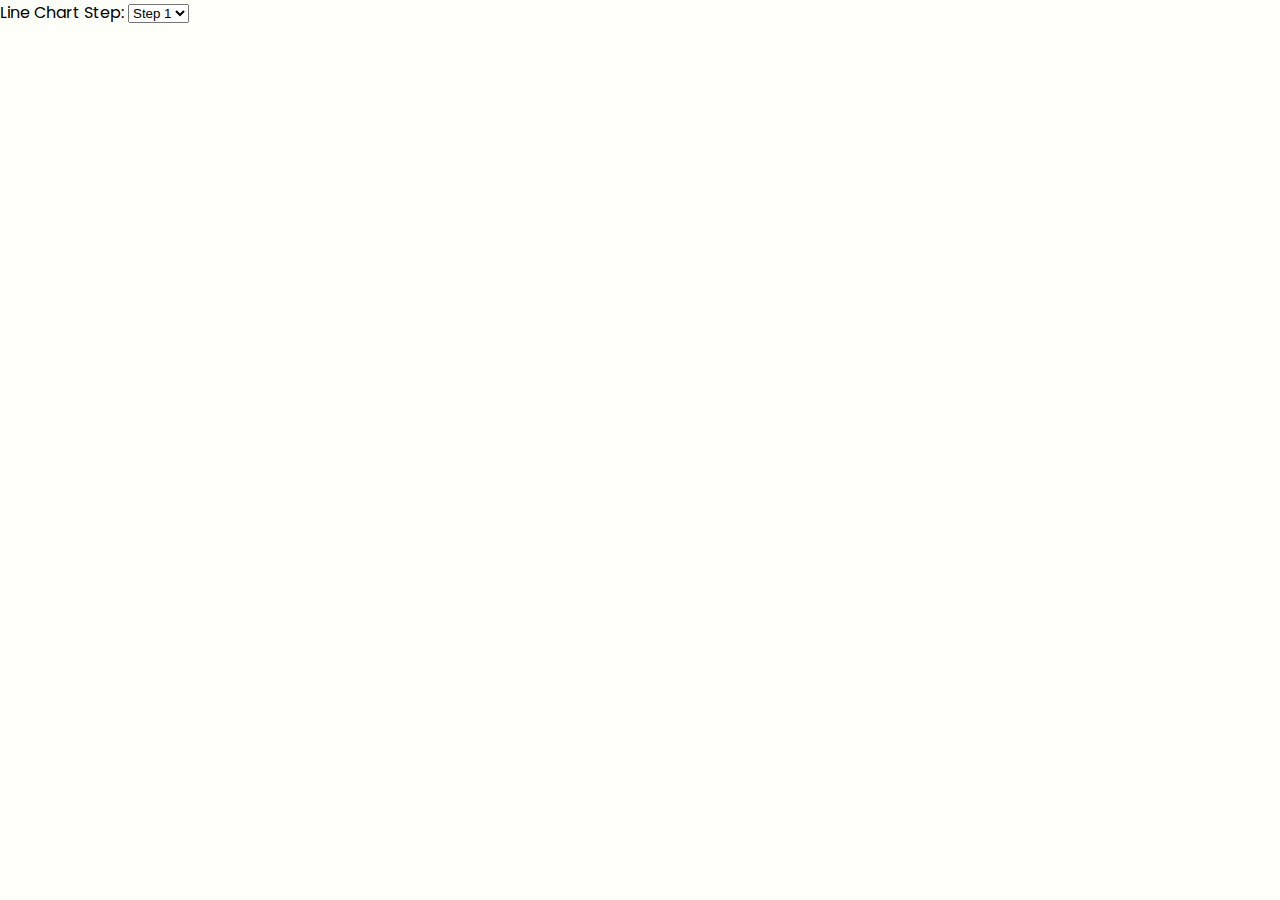
==== index.html @ 12e30bae "line chart template" ====
<!DOCTYPE html>
<html>
    <head>
        <meta charset="utf-8">
        <meta http-equiv="X-UA-Compatible" content="IE=edge">
        <title></title>
        <meta name="description" content="">
        <meta name="viewport" content="width=device-width, initial-scale=1">
        <link rel="preconnect" href="https://fonts.gstatic.com">
        <link href="https://fonts.googleapis.com/css2?family=Poppins:wght@100;300;600&display=swap" rel="stylesheet">
        <link href="./css/styles.css" rel="stylesheet">
    </head>
    <body>  
        <label for="line chart steps">Line Chart Step:</label>
        <select name="line chart steps" id="linechart_steps">
        <option value="1">Step 1</option>
        <option value="2">Step 2</option>
        </select>      
        <div id="linechart"></div>
    </body>
    <script src="https://d3js.org/d3.v6.min.js"></script>
    <script src="linechart.js"></script>
    <script>
        async function init(){
            let data = await d3.csv('../data/example.csv', d3.autoType)

            console.log(data)

            let mapping = {x:'x_value', y:'y_value', color:'color_value', step:'step_value'}

            let line_vis = linechart(data, mapping)

            var linechart_step_select = document.getElementById("linechart_steps");

            linechart_step_select.addEventListener("change", function() {
                line_vis.update(linechart_step_select.value)
            });

        }
        init()

    </script>

</html>
---- css/styles.css ----
body{
    font-family: 'Poppins', sans-serif;
    background-color: rgb(255, 255, 250);
    margin: 0;
}
h1{
    margin: 0;
    padding:10px 0 10px 2%;
    background-color: #29516E;
    color:white;

}
div.tooltip {
    position: absolute;
    padding: 10px;
    font: 12px sans-serif;
    background: white;
    border: 1px;
    border-radius: 3px;
    pointer-events: none;
    border-style: solid;
}
#description{
    margin:0 2% 0 2%
}
#vis-container{
    margin:0
}
p{
    font-size: 14px;

}
rect, path, line {
    transition: all 0.5s ease-in-out;
}
.grid{
    font-family: 'Poppins', sans-serif;
    font-size: 0.8em;
    font-weight: 300;
}
.grid path{
    color:rgba(0,0,0,0)
}
.grid line{
    color:lightgrey
}
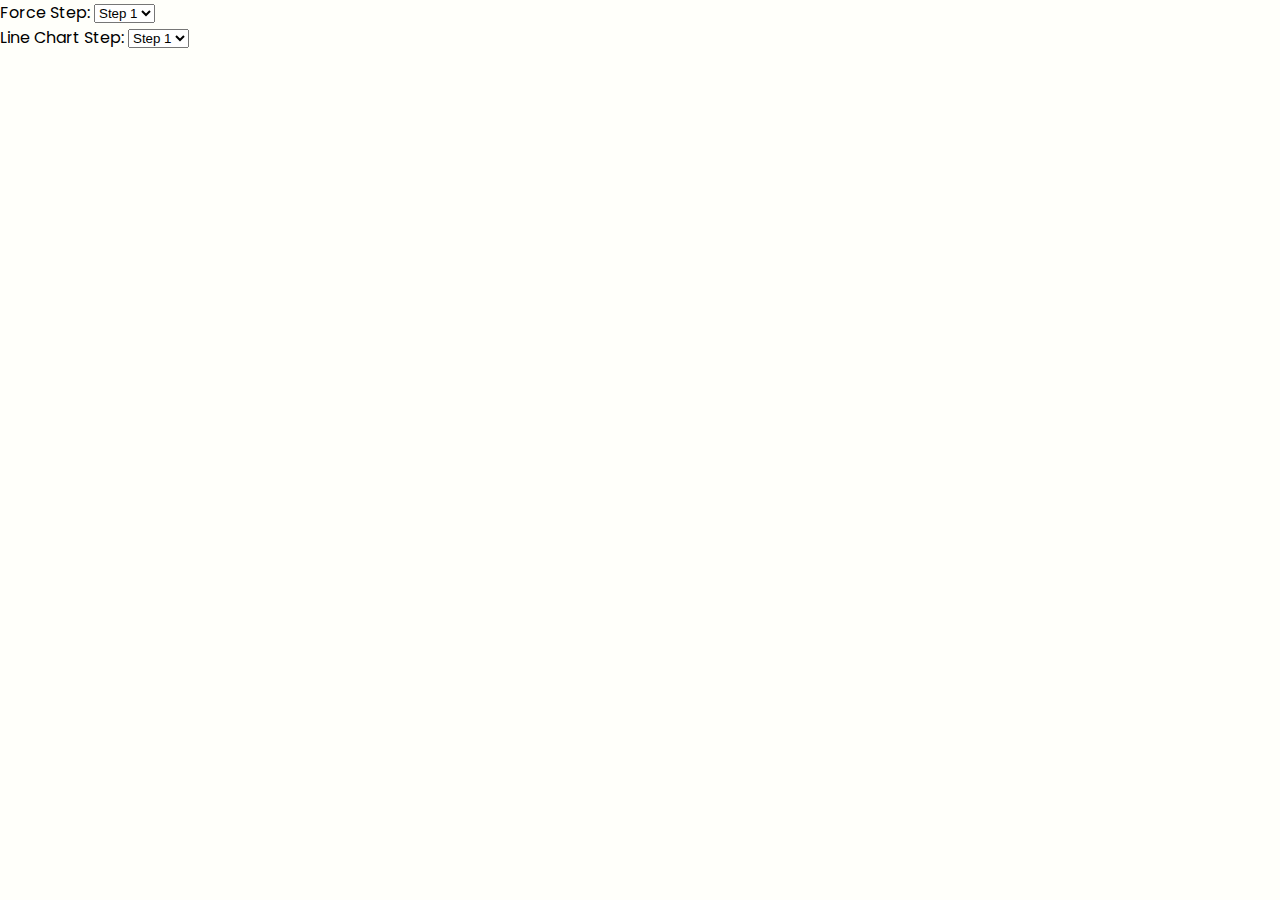
==== commit efc7fe10: "force template update" ====
--- a/index.html
+++ b/index.html
@@ -11,6 +11,12 @@
         <link href="./css/styles.css" rel="stylesheet">
     </head>
     <body>  
+        <label for="force diagram steps">Force Step:</label>
+        <select name="force diagram steps" id="force_steps">
+        <option value="1">Step 1</option>
+        <option value="2">Step 2</option>
+        </select>      
+        <div id="force"></div>
         <label for="line chart steps">Line Chart Step:</label>
         <select name="line chart steps" id="linechart_steps">
         <option value="1">Step 1</option>
@@ -19,6 +25,7 @@
         <div id="linechart"></div>
     </body>
     <script src="https://d3js.org/d3.v6.min.js"></script>
+    <script src="force.js"></script>
     <script src="linechart.js"></script>
     <script>
         async function init(){
@@ -36,6 +43,13 @@
                 line_vis.update(linechart_step_select.value)
             });
 
+            let force_vis = force(data, mapping)
+
+            var force_step_select = document.getElementById("force_steps");
+
+            force_step_select.addEventListener("change", function() {
+                force_vis.update(force_step_select.value)
+            });
         }
         init()
 
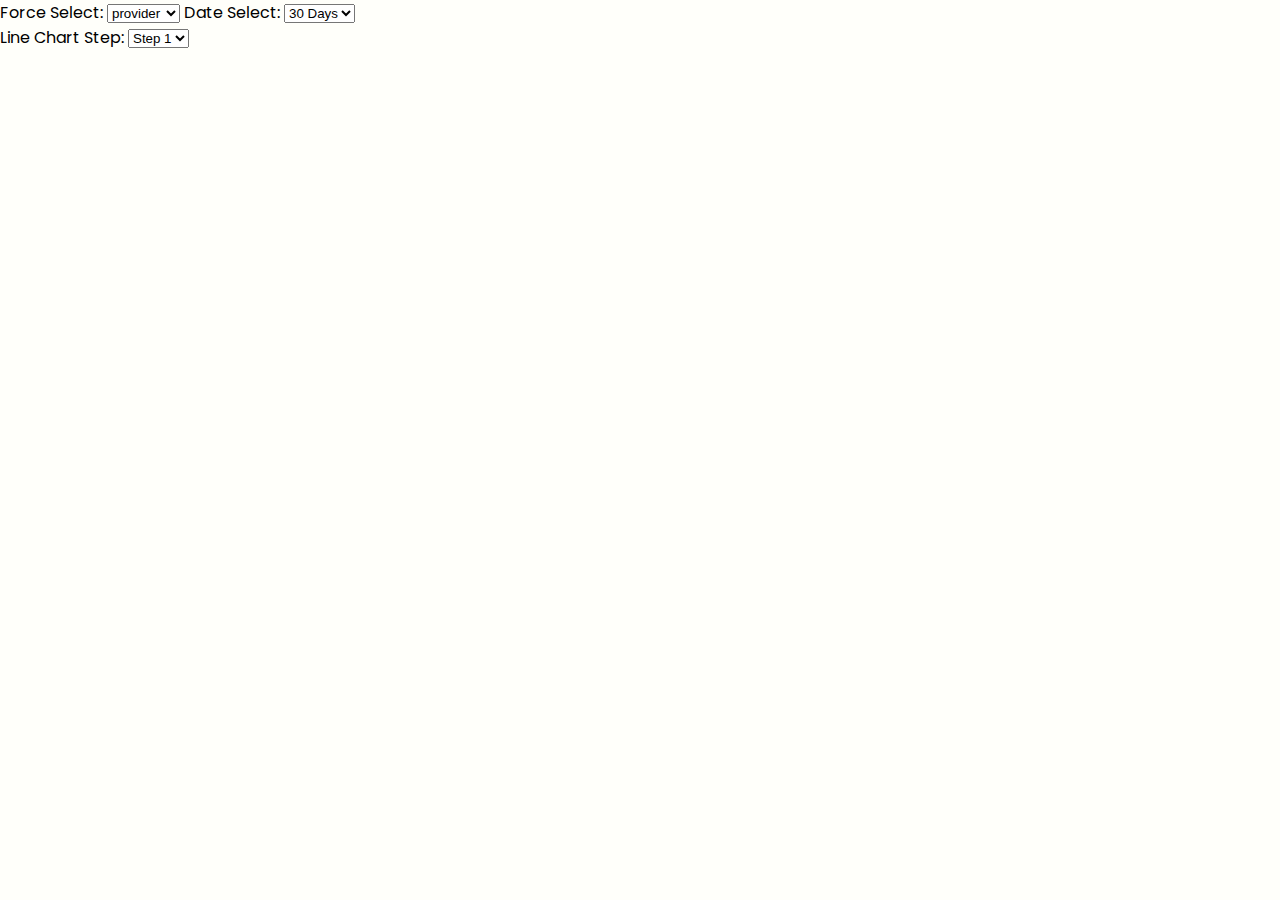
==== commit be531d5d: "basic functionality for force metrics and time frames" ====
--- a/index.html
+++ b/index.html
@@ -11,11 +11,19 @@
         <link href="./css/styles.css" rel="stylesheet">
     </head>
     <body>  
-        <label for="force diagram steps">Force Step:</label>
-        <select name="force diagram steps" id="force_steps">
-        <option value="1">Step 1</option>
-        <option value="2">Step 2</option>
-        </select>      
+        <label for="force diagram options">Force Select:</label>
+        <select name="force diagram options" id="force_select">
+        <option value="provider">provider</option>
+        <option value="location">Location</option>
+        <option value="gender">gender</option>
+        <option value="race">Race</option>
+        </select>
+        <label for="force diagram date">Date Select:</label>
+        <select name="force diagram date" id="force_date_select">
+        <option value="30">30 Days</option>
+        <option value="60">60 Days</option>
+        <option value="90">90 Days</option>
+        </select>           
         <div id="force"></div>
         <label for="line chart steps">Line Chart Step:</label>
         <select name="line chart steps" id="linechart_steps">
@@ -43,12 +51,19 @@
                 line_vis.update(linechart_step_select.value)
             });
 
-            let force_vis = force(data, mapping)
+            let force_data = await d3.csv('../data/force_example.csv', d3.autoType)
 
-            var force_step_select = document.getElementById("force_steps");
+            let force_vis = force(force_data)
 
-            force_step_select.addEventListener("change", function() {
-                force_vis.update(force_step_select.value)
+            var force_select = document.getElementById("force_select");
+            var force_date = document.getElementById("force_date_select");
+
+            force_select.addEventListener("change", function() {
+                force_vis.update(force_select.value, `rci_${force_date.value}`)
+            });
+
+            force_date.addEventListener("change", function() {
+                force_vis.update(force_select.value, `rci_${force_date.value}`)
             });
         }
         init()
--- a/css/styles.css
+++ b/css/styles.css
@@ -43,4 +43,8 @@
 }
 .grid line{
     color:lightgrey
+}
+
+#force, #linechart {
+    width:50%
 }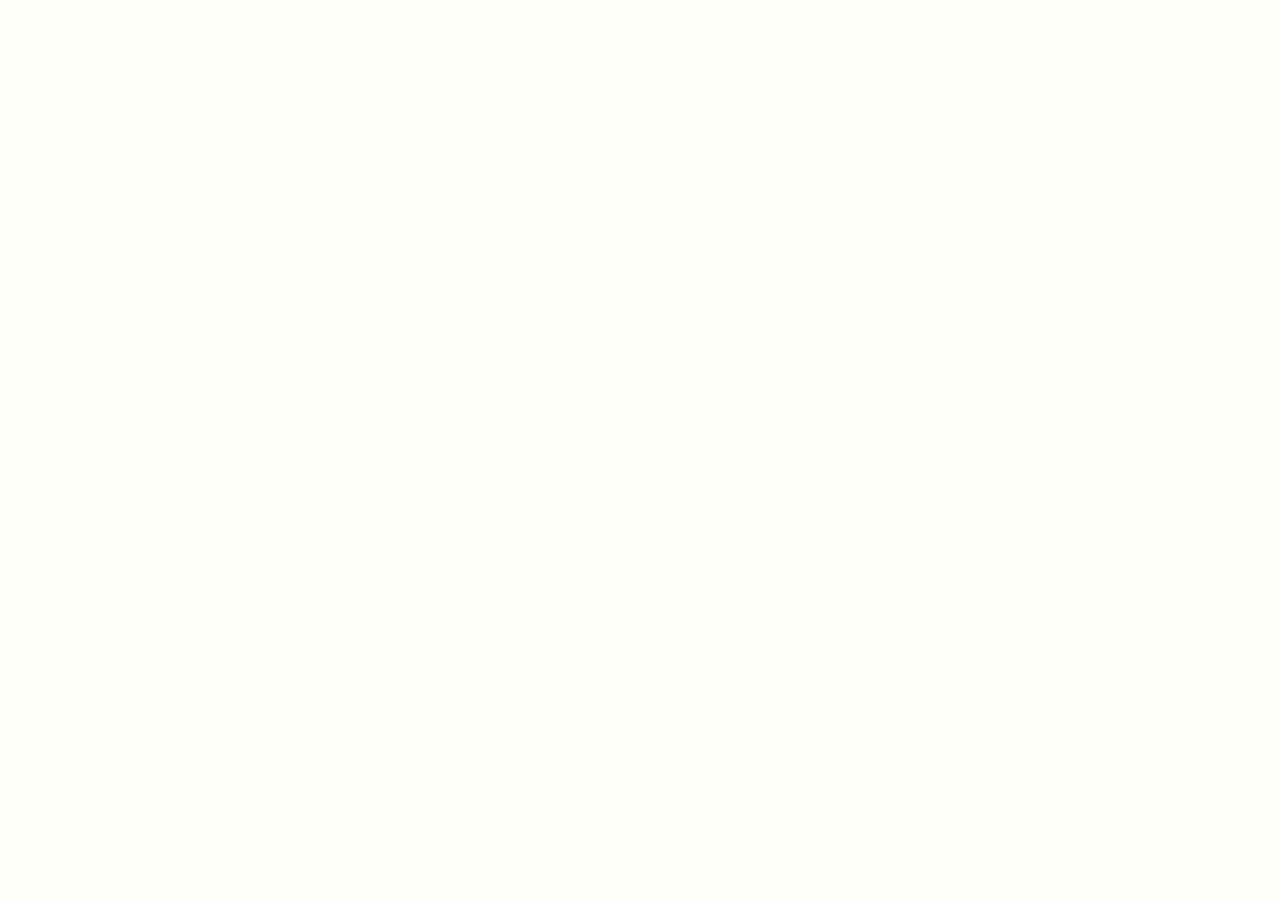
==== commit 5094bc51: "basic functionality" ====
--- a/index.html
+++ b/index.html
@@ -11,7 +11,7 @@
         <link href="./css/styles.css" rel="stylesheet">
     </head>
     <body>  
-        <label for="force diagram options">Force Select:</label>
+        <!-- <label for="force diagram options">Force Select:</label>
         <select name="force diagram options" id="force_select">
         <option value="provider">provider</option>
         <option value="location">Location</option>
@@ -29,42 +29,42 @@
         <select name="line chart steps" id="linechart_steps">
         <option value="1">Step 1</option>
         <option value="2">Step 2</option>
-        </select>      
+        </select>       -->
         <div id="linechart"></div>
     </body>
     <script src="https://d3js.org/d3.v6.min.js"></script>
-    <script src="force.js"></script>
+    <!-- <script src="force.js"></script> -->
     <script src="linechart.js"></script>
     <script>
         async function init(){
-            let data = await d3.csv('../data/example.csv', d3.autoType)
+            let data = await d3.csv('../data/line_example.csv', d3.autoType)
 
             console.log(data)
 
-            let mapping = {x:'x_value', y:'y_value', color:'color_value', step:'step_value'}
+            let mapping = {x:'day', y:'rci', y1:'personal', y2:'social', y3:'cultural', group:'id'}
 
             let line_vis = linechart(data, mapping)
 
-            var linechart_step_select = document.getElementById("linechart_steps");
+            // var linechart_step_select = document.getElementById("linechart_steps");
 
-            linechart_step_select.addEventListener("change", function() {
-                line_vis.update(linechart_step_select.value)
-            });
+            // linechart_step_select.addEventListener("change", function() {
+            //     line_vis.update(linechart_step_select.value)
+            // });
 
-            let force_data = await d3.csv('../data/force_example.csv', d3.autoType)
+            // let force_data = await d3.csv('../data/force_example.csv', d3.autoType)
 
-            let force_vis = force(force_data)
+            // let force_vis = force(force_data)
 
-            var force_select = document.getElementById("force_select");
-            var force_date = document.getElementById("force_date_select");
+            // var force_select = document.getElementById("force_select");
+            // var force_date = document.getElementById("force_date_select");
 
-            force_select.addEventListener("change", function() {
-                force_vis.update(force_select.value, `rci_${force_date.value}`)
-            });
+            // force_select.addEventListener("change", function() {
+            //     force_vis.update(force_select.value, `rci`)
+            // });
 
-            force_date.addEventListener("change", function() {
-                force_vis.update(force_select.value, `rci_${force_date.value}`)
-            });
+            // force_date.addEventListener("change", function() {
+            //     force_vis.update(force_select.value, `rci`)
+            // });
         }
         init()
 
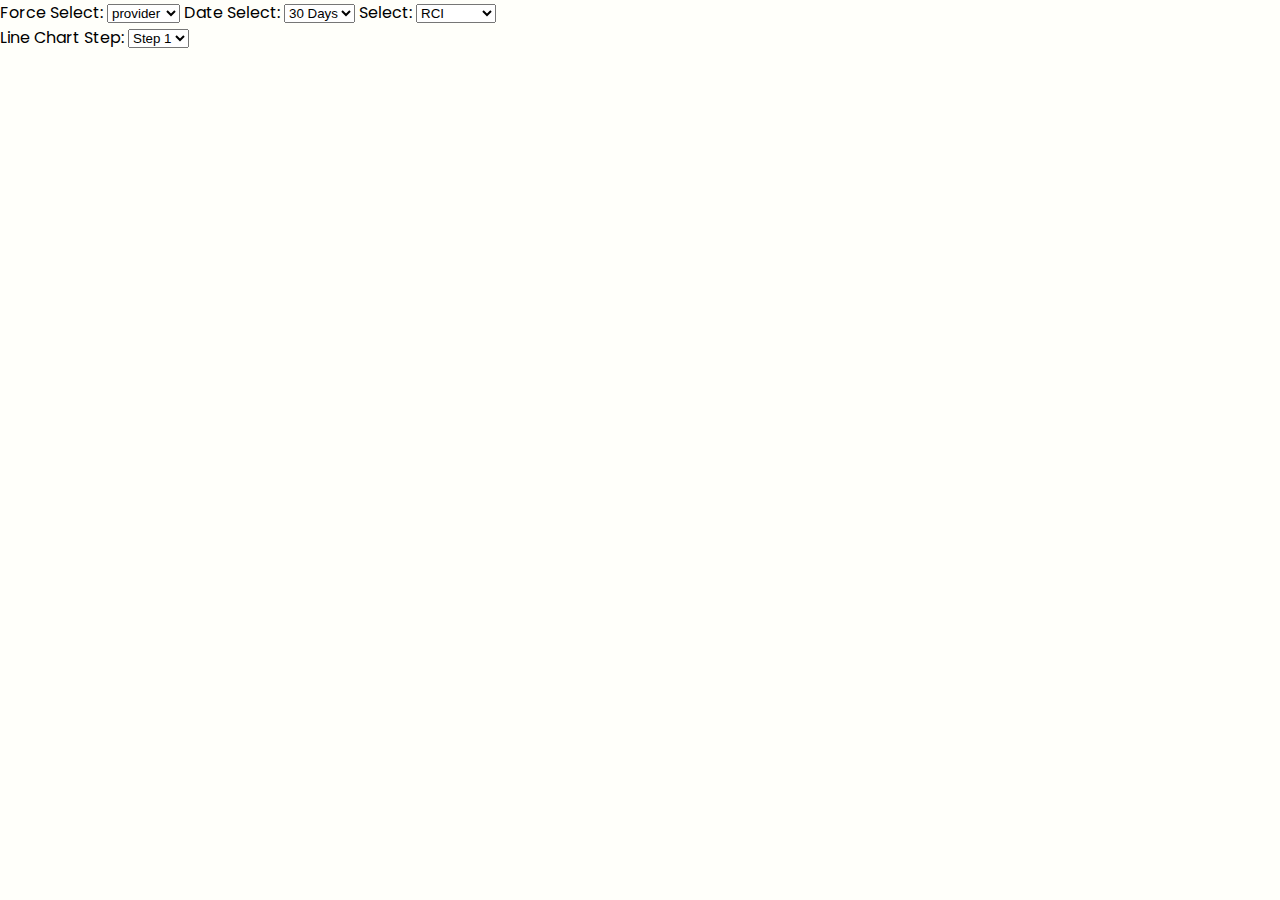
==== commit a1e0d625: "basic running" ====
--- a/index.html
+++ b/index.html
@@ -11,7 +11,7 @@
         <link href="./css/styles.css" rel="stylesheet">
     </head>
     <body>  
-        <!-- <label for="force diagram options">Force Select:</label>
+        <label for="force diagram options">Force Select:</label>
         <select name="force diagram options" id="force_select">
         <option value="provider">provider</option>
         <option value="location">Location</option>
@@ -23,48 +23,59 @@
         <option value="30">30 Days</option>
         <option value="60">60 Days</option>
         <option value="90">90 Days</option>
-        </select>           
+        </select>
+        <label for="force diagram indicators">Select:</label>
+        <select name="force diagram indicators" id="force_indicators_select">
+        <option value="true">RCI</option>
+        <option value="false">Indicators</option>
+        </select>             
         <div id="force"></div>
         <label for="line chart steps">Line Chart Step:</label>
         <select name="line chart steps" id="linechart_steps">
         <option value="1">Step 1</option>
         <option value="2">Step 2</option>
-        </select>       -->
+        </select>      
         <div id="linechart"></div>
     </body>
     <script src="https://d3js.org/d3.v6.min.js"></script>
-    <!-- <script src="force.js"></script> -->
+    <script src="force.js"></script>
     <script src="linechart.js"></script>
     <script>
         async function init(){
-            let data = await d3.csv('../data/line_example.csv', d3.autoType)
+            let data = await d3.csv('../data/example.csv', d3.autoType)
 
             console.log(data)
 
-            let mapping = {x:'day', y:'rci', y1:'personal', y2:'social', y3:'cultural', group:'id'}
+            let mapping = {x:'x_value', y:'y_value', color:'color_value', step:'step_value'}
 
             let line_vis = linechart(data, mapping)
 
-            // var linechart_step_select = document.getElementById("linechart_steps");
+            var linechart_step_select = document.getElementById("linechart_steps");
 
-            // linechart_step_select.addEventListener("change", function() {
-            //     line_vis.update(linechart_step_select.value)
-            // });
+            linechart_step_select.addEventListener("change", function() {
+                line_vis.update(linechart_step_select.value)
+            });
 
-            // let force_data = await d3.csv('../data/force_example.csv', d3.autoType)
+            let force_data = await d3.csv('../data/force_example.csv', d3.autoType)
 
-            // let force_vis = force(force_data)
+            let force_vis = force(force_data)
 
-            // var force_select = document.getElementById("force_select");
-            // var force_date = document.getElementById("force_date_select");
+            var force_select = document.getElementById("force_select");
+            var force_date = document.getElementById("force_date_select");
+            var force_indicators = document.getElementById("force_indicators_select");
 
-            // force_select.addEventListener("change", function() {
-            //     force_vis.update(force_select.value, `rci`)
-            // });
+            force_select.addEventListener("change", function() {
+                force_vis.update(force_select.value, force_indicators.value)
+            });
 
-            // force_date.addEventListener("change", function() {
-            //     force_vis.update(force_select.value, `rci`)
-            // });
+            force_date.addEventListener("change", function() {
+                force_vis.update(force_select.value, force_indicators.value)
+            });
+
+            force_indicators.addEventListener("change", function() {
+                force_vis.update(force_select.value, force_indicators.value)
+            });
+
         }
         init()
 
--- a/css/styles.css
+++ b/css/styles.css
@@ -45,6 +45,6 @@
     color:lightgrey
 }
 
-#force, #linechart {
+#force, #linechart, #comparison {
     width:50%
 }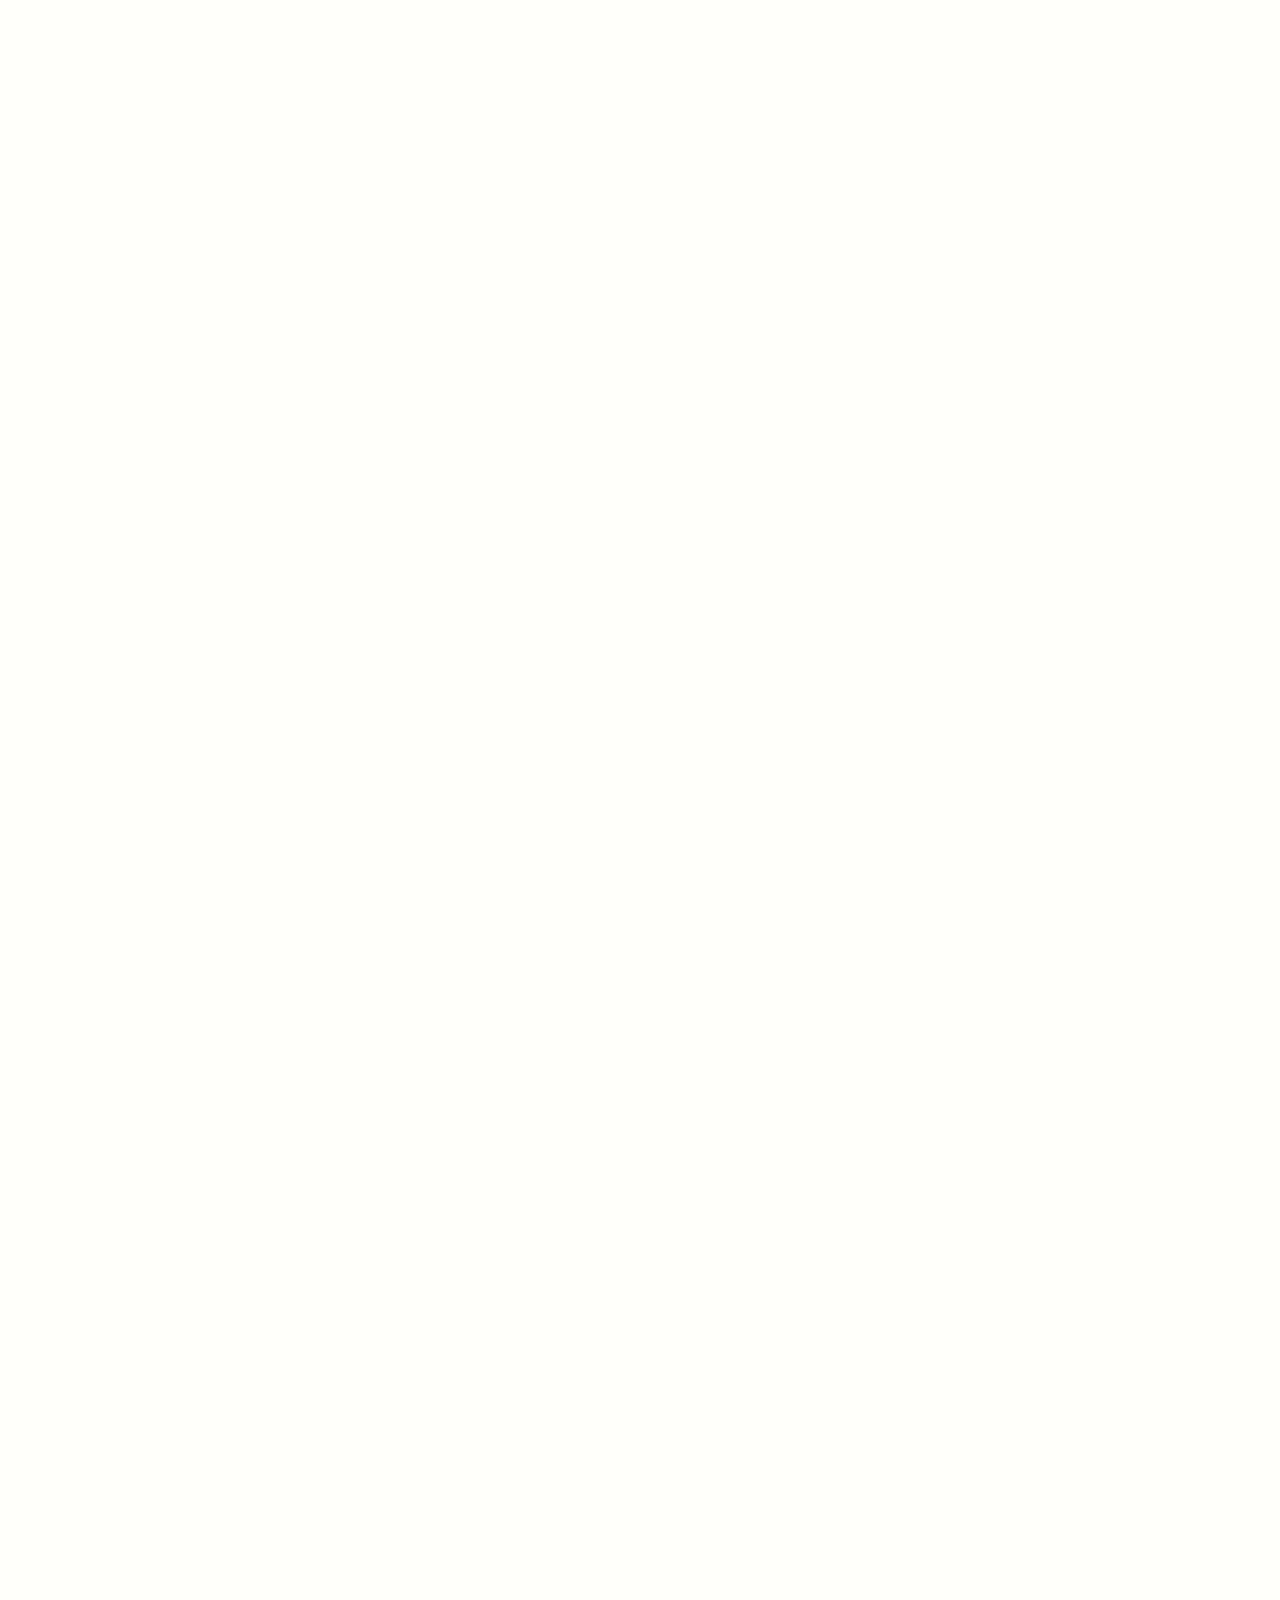
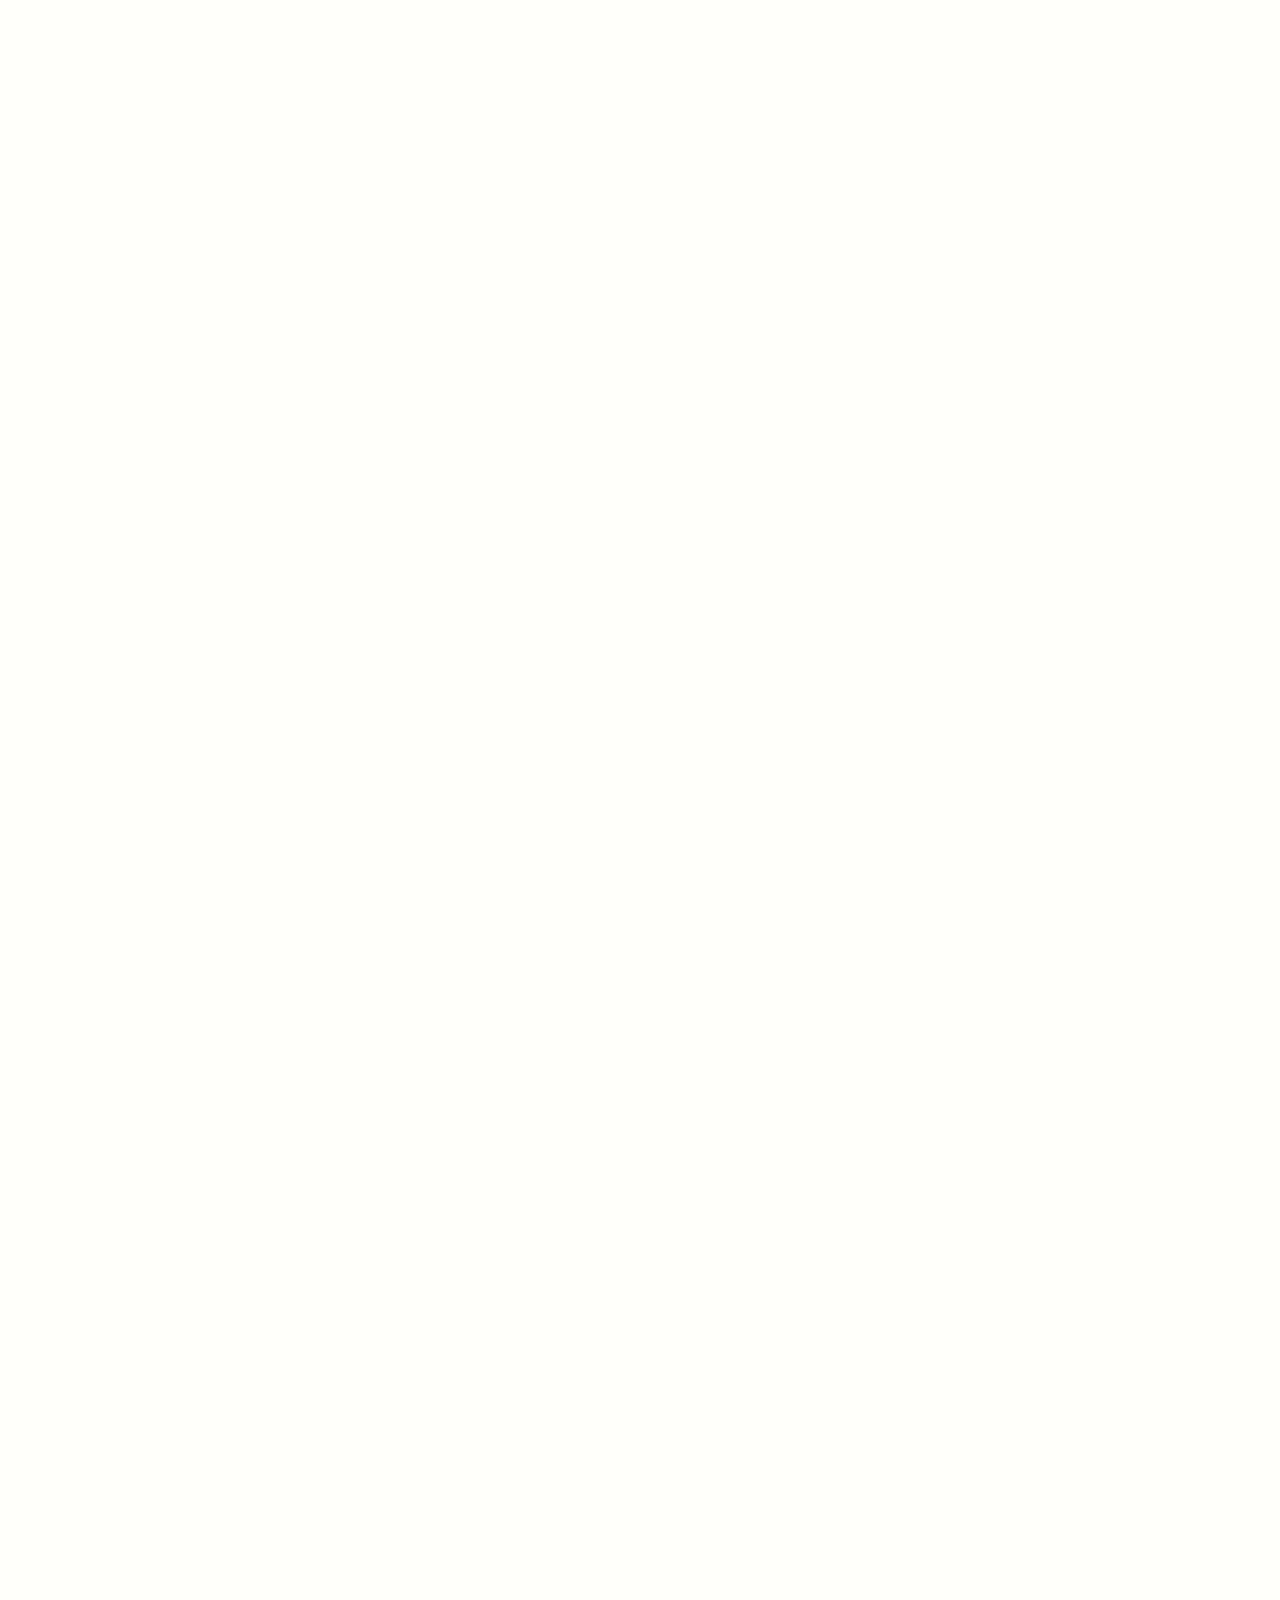
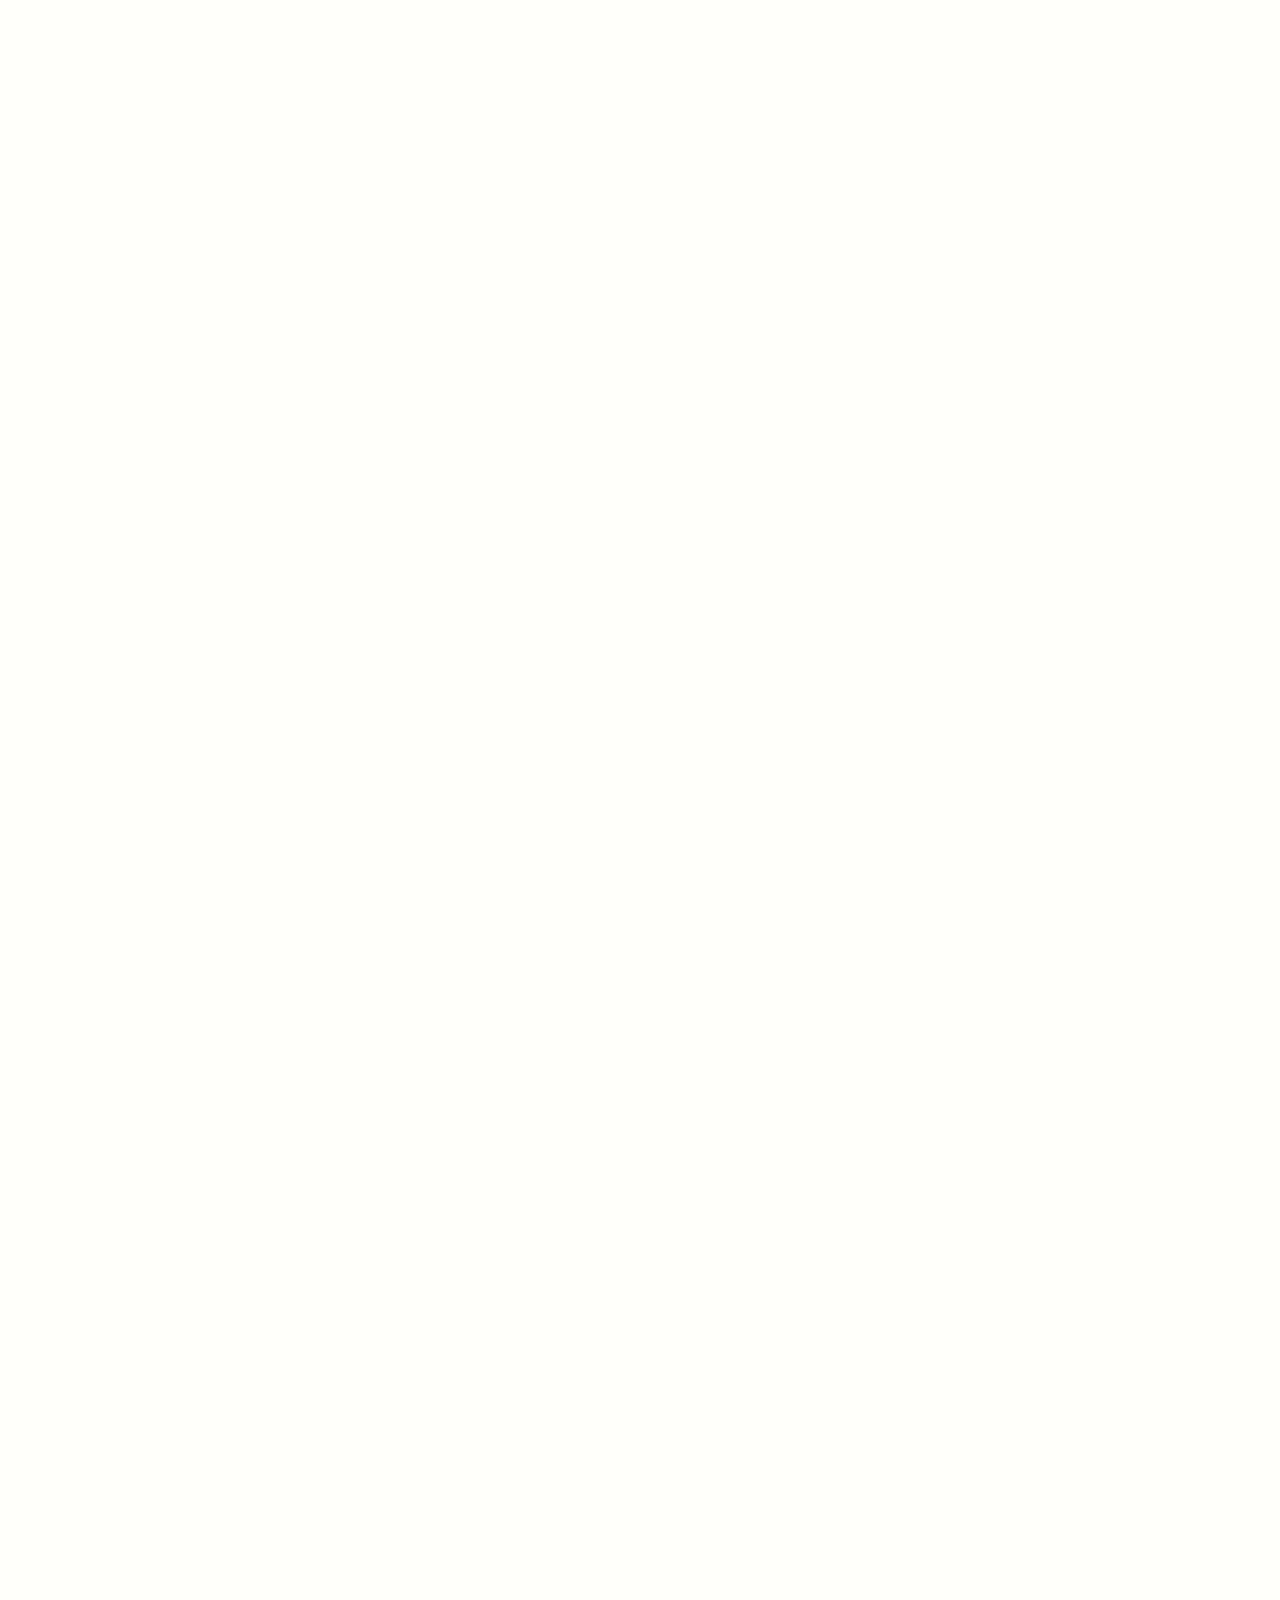
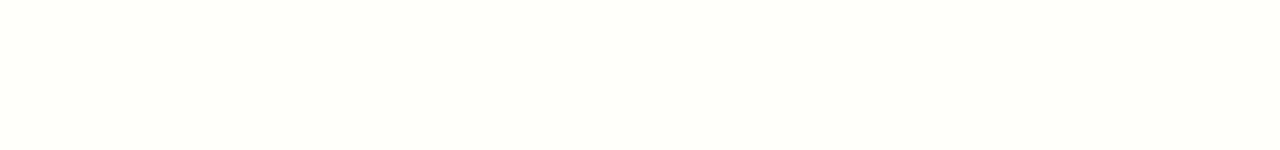
==== commit a192ae98: "implement scrolling" ====
--- a/index.html
+++ b/index.html
@@ -4,6 +4,9 @@
         <meta charset="utf-8">
         <meta http-equiv="X-UA-Compatible" content="IE=edge">
         <title></title>
+        <!-- Google fonts -->
+		<link href='https://fonts.googleapis.com/css?family=Montserrat' rel='stylesheet' type='text/css'>
+
         <meta name="description" content="">
         <meta name="viewport" content="width=device-width, initial-scale=1">
         <link rel="preconnect" href="https://fonts.gstatic.com">
@@ -11,7 +14,7 @@
         <link href="./css/styles.css" rel="stylesheet">
     </head>
     <body>  
-        <label for="force diagram options">Force Select:</label>
+        <!-- <label for="force diagram options">Force Select:</label>
         <select name="force diagram options" id="force_select">
         <option value="provider">provider</option>
         <option value="location">Location</option>
@@ -23,59 +26,60 @@
         <option value="30">30 Days</option>
         <option value="60">60 Days</option>
         <option value="90">90 Days</option>
-        </select>
-        <label for="force diagram indicators">Select:</label>
-        <select name="force diagram indicators" id="force_indicators_select">
-        <option value="true">RCI</option>
-        <option value="false">Indicators</option>
-        </select>             
+        </select>           
         <div id="force"></div>
         <label for="line chart steps">Line Chart Step:</label>
         <select name="line chart steps" id="linechart_steps">
         <option value="1">Step 1</option>
         <option value="2">Step 2</option>
-        </select>      
+        </select>       -->
         <div id="linechart"></div>
+        <div id="active-treatment"></div>
+        <div id="base-range"></div>
+        <div id="increase-range"></div>
+        <div id="individual-highlight"></div>
+        <div id="indicator-highlight"></div>
+        <!-- <div id="comparison"></div>
+        <div id="binary"></div>
+        <div id="both"></div>
+        <div id="highlight"></div>
+        <div id="late-highlight"></div> -->
     </body>
     <script src="https://d3js.org/d3.v6.min.js"></script>
-    <script src="force.js"></script>
+    <!-- <script src="force.js"></script> -->
     <script src="linechart.js"></script>
+    <!-- <script src="comparison.js"></script> -->
     <script>
         async function init(){
-            let data = await d3.csv('../data/example.csv', d3.autoType)
+            let data = await d3.csv('../data/line_example.csv', d3.autoType)
 
             console.log(data)
 
-            let mapping = {x:'x_value', y:'y_value', color:'color_value', step:'step_value'}
+            let mapping = {x:'day', y:'rci', y1:'personal', y2:'social', y3:'cultural', group:'id'}
 
             let line_vis = linechart(data, mapping)
 
-            var linechart_step_select = document.getElementById("linechart_steps");
 
-            linechart_step_select.addEventListener("change", function() {
-                line_vis.update(linechart_step_select.value)
-            });
+            // let comp_data = await d3.csv('../data/comparison_example.csv', d3.autoType)
 
-            let force_data = await d3.csv('../data/force_example.csv', d3.autoType)
+            // let comp_mapping = {x:'day', y:'rci', group:'id'}
 
-            let force_vis = force(force_data)
+            // let comp_vis = comparison(comp_data, comp_mapping)
 
-            var force_select = document.getElementById("force_select");
-            var force_date = document.getElementById("force_date_select");
-            var force_indicators = document.getElementById("force_indicators_select");
+            // let force_data = await d3.csv('../data/force_example.csv', d3.autoType)
 
-            force_select.addEventListener("change", function() {
-                force_vis.update(force_select.value, force_indicators.value)
-            });
+            // let force_vis = force(force_data)
 
-            force_date.addEventListener("change", function() {
-                force_vis.update(force_select.value, force_indicators.value)
-            });
+            // var force_select = document.getElementById("force_select");
+            // var force_date = document.getElementById("force_date_select");
 
-            force_indicators.addEventListener("change", function() {
-                force_vis.update(force_select.value, force_indicators.value)
-            });
+            // force_select.addEventListener("change", function() {
+            //     force_vis.update(force_select.value, `rci`)
+            // });
 
+            // force_date.addEventListener("change", function() {
+            //     force_vis.update(force_select.value, `rci`)
+            // });
         }
         init()
 
--- a/css/styles.css
+++ b/css/styles.css
@@ -47,4 +47,17 @@
 
 #force, #linechart, #comparison {
     width:50%
+}
+
+#comparison, #linechart {
+    position: sticky;
+    top:0;
+}
+
+#binary, #both, #highlight, #late-highlight {
+    height: 110vh;
+}
+
+#active-treatment, #base-range, #increase-range, #individual-highlight, #indicator-highlight {
+    height: 110vh;
 }